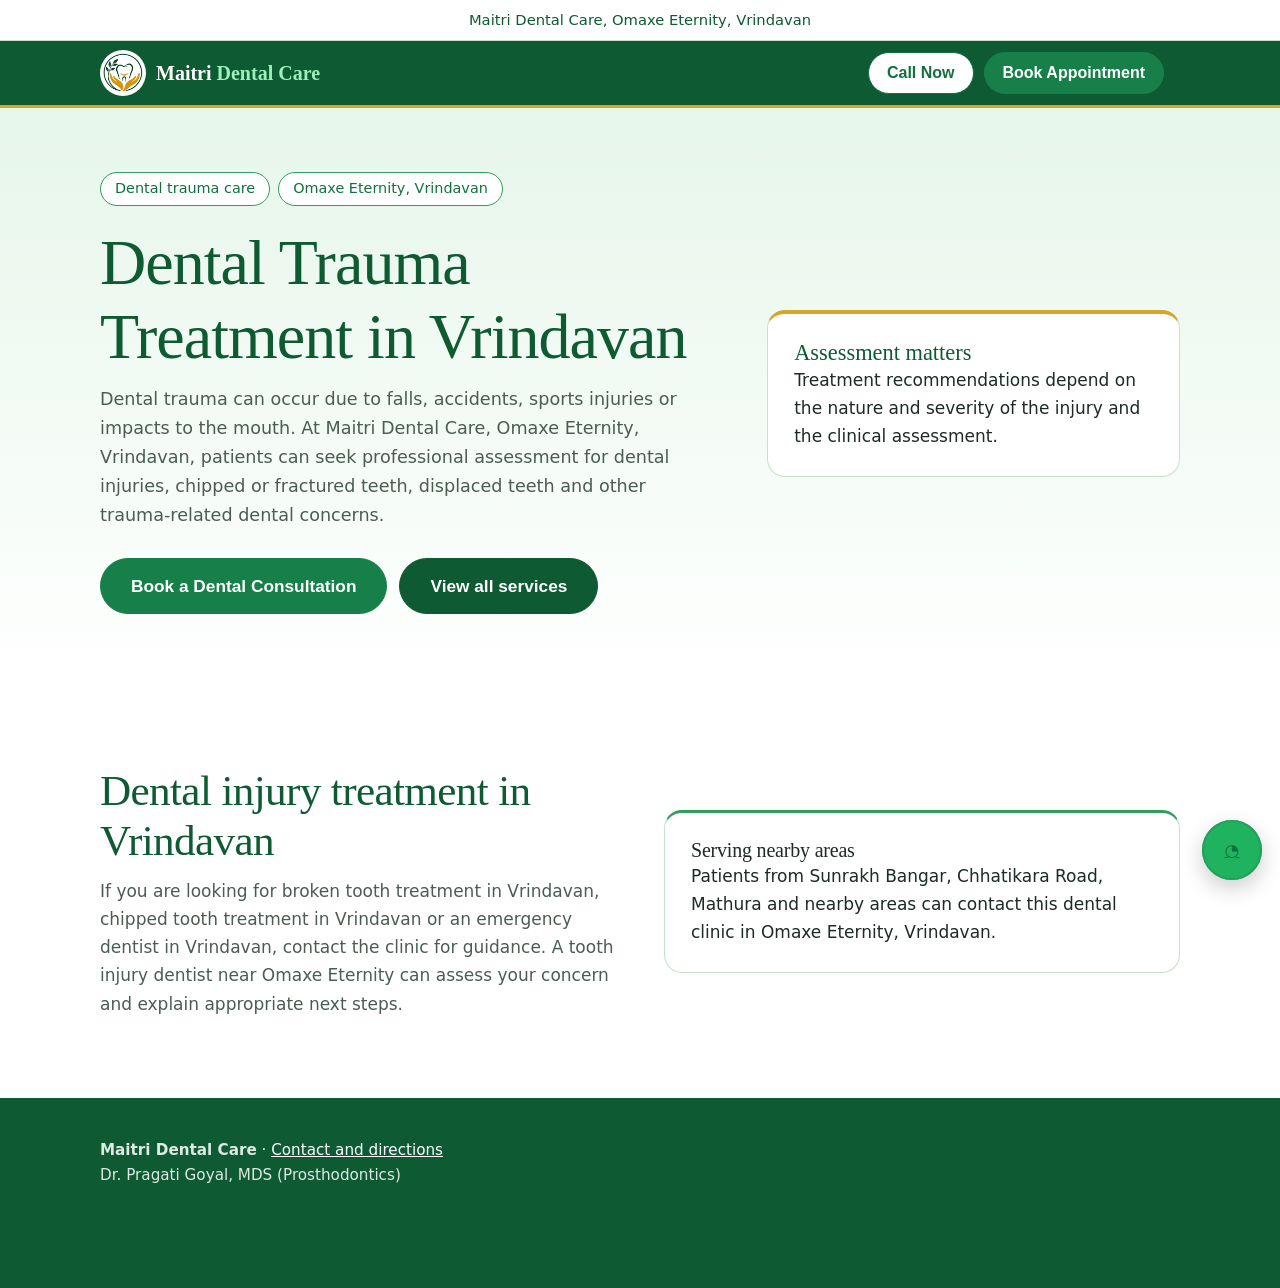
==== dental-trauma-treatment-vrindavan/index.html @ 9bc60e59 "Initial commit - Maitri Dental Care" ====
<!doctype html>
<html lang="en"><head><meta charset="utf-8"><meta name="viewport" content="width=device-width,initial-scale=1">
<title>Dental Trauma Treatment in Vrindavan | Maitri Dental Care</title>
<meta name="description" content="Looking for dental trauma treatment in Vrindavan? Contact Maitri Dental Care at Omaxe Eternity for assessment of dental injuries, broken teeth, knocked-out teeth and other dental trauma concerns.">
<link rel="canonical" href="/dental-trauma-treatment-vrindavan/"><link rel="icon" href="../assets/favicon.png"><link rel="stylesheet" href="../styles.css">
<script type="application/ld+json">{"@context":"https://schema.org","@type":"Service","name":"Dental Trauma Treatment","serviceType":"Dental trauma treatment","areaServed":{"@type":"City","name":"Vrindavan"},"provider":{"@type":"Dentist","name":"Maitri Dental Care","telephone":"+918267997067","address":{"@type":"PostalAddress","streetAddress":"002, Radha-3A, Ground Floor, Opposite Shiv Mandir, Circle Market, Omaxe Eternity, Sunrakh Bangar","addressLocality":"Vrindavan","addressRegion":"Uttar Pradesh","postalCode":"281121","addressCountry":"IN"}}}</script></head>
<body><div class="top">Maitri Dental Care, Omaxe Eternity, Vrindavan</div><header><div class="wrap nav"><a class="logo" href="../index.html"><img class="mark" src="../assets/logo.webp" width="46" height="46" alt=""><span class="lt">Maitri <span>Dental Care</span></span></a><div class="hcta"><a class="btn s" href="tel:+918267997067">Call Now</a><a class="btn wab" href="https://wa.me/918267997067?text=Hello%2C%20I%20would%20like%20to%20enquire%20about%20Dental%20Trauma%20Treatment%20or%20Maxillofacial%20Surgery%20consultation%20at%20Maitri%20Dental%20Care%2C%20Vrindavan." target="_blank" rel="noopener">Book Appointment</a></div></div></header>
<main><section class="hero"><div class="wrap"><div><div class="tags"><span class="tag">Dental trauma care</span><span class="tag">Omaxe Eternity, Vrindavan</span></div><h1>Dental Trauma Treatment in Vrindavan</h1><p class="lead">Dental trauma can occur due to falls, accidents, sports injuries or impacts to the mouth. At Maitri Dental Care, Omaxe Eternity, Vrindavan, patients can seek professional assessment for dental injuries, chipped or fractured teeth, displaced teeth and other trauma-related dental concerns.</p><div class="row"><a class="btn wab lg" href="https://wa.me/918267997067?text=Hello%2C%20I%20would%20like%20to%20enquire%20about%20Dental%20Trauma%20Treatment%20or%20Maxillofacial%20Surgery%20consultation%20at%20Maitri%20Dental%20Care%2C%20Vrindavan." target="_blank" rel="noopener">Book a Dental Consultation</a><a class="btn p lg" href="../index.html#services">View all services</a></div></div><aside class="card facts"><p class="ftitle">Assessment matters</p><p>Treatment recommendations depend on the nature and severity of the injury and the clinical assessment.</p></aside></div></section>
<section><div class="wrap two"><div><h2>Dental injury treatment in Vrindavan</h2><p class="lead">If you are looking for broken tooth treatment in Vrindavan, chipped tooth treatment in Vrindavan or an emergency dentist in Vrindavan, contact the clinic for guidance. A tooth injury dentist near Omaxe Eternity can assess your concern and explain appropriate next steps.</p></div><div class="card"><h3>Serving nearby areas</h3><p>Patients from Sunrakh Bangar, Chhatikara Road, Mathura and nearby areas can contact this dental clinic in Omaxe Eternity, Vrindavan.</p></div></div></section></main><footer><div class="wrap"><p><b>Maitri Dental Care</b> · <a href="../index.html#contact">Contact and directions</a></p><p>Dr. Pragati Goyal, MDS (Prosthodontics)</p></div></footer><a class="wa" href="https://wa.me/918267997067?text=Hello%2C%20I%20would%20like%20to%20enquire%20about%20Dental%20Trauma%20Treatment%20or%20Maxillofacial%20Surgery%20consultation%20at%20Maitri%20Dental%20Care%2C%20Vrindavan." target="_blank" rel="noopener" aria-label="Chat with Maitri Dental Care on WhatsApp">◔</a></body></html>
---- styles.css ----
:root{--bg:#fff;--warm:#f4fbf5;--mint:#e1f6e5;--soft:#b6e6c1;--sage:#2f9e5f;--ink:#1d2b24;--muted:#4c5c53;--line:#c3e4cb;--gold:#d4a62a;--deep:#12703f;--r:18px;--ease:.25s ease}*{box-sizing:border-box;margin:0}html{scroll-behavior:smooth;scroll-padding-top:76px;padding-top:env(safe-area-inset-top,0)}body{font:17px/1.65 Figtree,system-ui,sans-serif;color:var(--ink);background:var(--bg);padding-bottom:env(safe-area-inset-bottom,0)}h1,h2{color:#0e5a33}h1,h2,h3{font-family:Fraunces,Georgia,serif;font-weight:500;line-height:1.15;letter-spacing:-.01em}h1{font-size:clamp(2.3rem,6vw,4rem)}h2{font-size:clamp(1.8rem,4vw,2.7rem)}h3{font-size:1.25rem}a{color:var(--deep)}:focus-visible{outline:3px solid var(--deep);outline-offset:3px;border-radius:6px}.wrap{max-width:1120px;margin:auto;padding:0 20px}section{padding:clamp(44px,8vw,80px) 0}img{max-width:100%}html{overflow-x:clip}.alt{background:linear-gradient(180deg,#e1f6e5,#d3f0d9)}.warm{background:var(--warm)}.lead{color:var(--muted);max-width:60ch;margin-top:12px}.btn{display:inline-flex;align-items:center;justify-content:center;gap:8px;min-height:48px;padding:0 24px;border-radius:999px;font:600 1rem Figtree,sans-serif;text-decoration:none;border:1.5px solid var(--deep);cursor:pointer;transition:transform var(--ease),background var(--ease)}.btn:hover{transform:translateY(-2px)}.p{background:linear-gradient(135deg,#17a05a,#0f6a3c);color:#fff;border-color:#0f6a3c;box-shadow:0 6px 16px rgba(18,112,63,.3)}.p:hover{background:linear-gradient(135deg,#1bb064,#0d5a33)}.s{background:#fff;color:var(--deep)}.s:hover{background:var(--mint)}.row{display:flex;flex-wrap:wrap;gap:12px;margin-top:28px}header{position:sticky;top:0;z-index:20;background:rgba(255,255,255,.94);border-bottom:1px solid var(--line);padding-top:env(safe-area-inset-top,0)}.nav{display:flex;align-items:center;justify-content:space-between;height:64px}.logo{font:600 1.25rem Fraunces,serif;color:var(--ink);text-decoration:none}.logo span{color:var(--sage)}header{border-bottom:3px solid var(--soft)}nav ul{display:flex;gap:22px;list-style:none;padding:0}nav a{text-decoration:none;color:var(--muted);font-weight:500;font-size:.95rem}nav a:hover{color:var(--deep)}.menu{display:none;background:none;border:1px solid var(--line);border-radius:10px;min-width:48px;min-height:44px;font-size:1.2rem;cursor:pointer}.hero{background:radial-gradient(circle at 85% 10%,#c5efd0,transparent 45%),linear-gradient(180deg,#d8f3de,#fff);padding:64px 0 72px}.hero .wrap{display:grid;grid-template-columns:minmax(0,1.2fr) minmax(0,.8fr);gap:48px;align-items:center}.tags{display:flex;flex-wrap:wrap;gap:8px;margin-bottom:20px}.tag{background:#fff;border:1.5px solid var(--sage);border-radius:999px;padding:4px 14px;font-size:.9rem;color:var(--deep);font-weight:500}.hero p.lead{font-size:1.1rem}.card{background:#fff;border:1px solid var(--line);border-top:3px solid var(--sage);border-radius:var(--r);padding:26px}.facts dl{display:grid;gap:14px;margin-top:14px}.facts dt{font-size:.9rem;color:var(--sage);font-weight:600}.facts dd{font-family:Fraunces,serif;font-size:1.2rem}.facts{border-top:4px solid var(--gold)}.grid{display:grid;gap:18px;margin-top:36px;grid-template-columns:repeat(auto-fill,minmax(250px,1fr))}.svc{display:flex;flex-direction:column;gap:8px;transition:box-shadow var(--ease),border-color var(--ease)}.svc:hover{box-shadow:0 10px 28px rgba(47,93,70,.1);border-color:var(--sage)}.ic{width:46px;height:46px;border-radius:14px;background:linear-gradient(135deg,var(--soft),#e9f9ec);display:grid;place-items:center;color:var(--deep)}.ic svg{width:24px;height:24px;stroke:currentColor;fill:none;stroke-width:1.7;stroke-linecap:round;stroke-linejoin:round}.svc p{color:var(--muted);font-size:.96rem;flex:1}.svc a{font-weight:600;font-size:.95rem}.two{display:grid;grid-template-columns:1fr 1fr;gap:48px;align-items:center}.doc{display:grid;grid-template-columns:380px 1fr;gap:40px;align-items:center}.ph{border-radius:22px;overflow:hidden;border:4px solid #fff;box-shadow:0 0 0 2px var(--gold),0 18px 40px rgba(31,107,69,.22)}.ph img{display:block;width:100%;height:auto}.ph{max-width:420px}.mono{aspect-ratio:1;border-radius:50%;background:var(--soft);display:grid;place-items:center;font:500 3.4rem Fraunces,serif;color:var(--deep);border:4px solid #fff;box-shadow:0 0 0 1px var(--line)}.note{font-size:.88rem;color:var(--muted);margin-top:8px;text-align:center}ul.ticks{list-style:none;padding:0;display:grid;gap:10px;margin-top:18px}ul.ticks li{padding-left:30px;position:relative}ul.ticks li:before{content:"";position:absolute;left:0;top:.35em;width:18px;height:18px;border-radius:50%;background:var(--soft) url("data:image/svg+xml,%3Csvg xmlns='http://www.w3.org/2000/svg' viewBox='0 0 12 12'%3E%3Cpath d='M3 6.2l2 2 4-4.4' fill='none' stroke='%232f5d46' stroke-width='1.6' stroke-linecap='round' stroke-linejoin='round'/%3E%3C/svg%3E") center/12px no-repeat}.why{display:grid;gap:14px;margin-top:36px;grid-template-columns:repeat(auto-fill,minmax(230px,1fr))}.why .card{padding:20px;font-weight:500}.why small{display:block;font-weight:400;color:var(--muted);font-size:.9rem}details{border-bottom:1px solid var(--line);padding:4px 0}summary{cursor:pointer;font-weight:600;padding:16px 0;list-style:none;display:flex;justify-content:space-between;gap:16px;min-height:48px}summary::-webkit-details-marker{display:none}summary:after{content:"+";color:var(--sage);font-size:1.4rem;line-height:1}details[open] summary:after{content:"–"}details p{color:var(--muted);padding:0 0 18px;max-width:70ch}form{display:grid;gap:16px;grid-template-columns:1fr 1fr}.f{display:grid;gap:6px}.full{grid-column:1/-1}label{font-weight:600;font-size:.95rem}input,select,textarea{font:inherit;padding:12px 14px;min-height:48px;border:1.5px solid #b9cdbe;border-radius:12px;background:#fff;color:var(--ink);width:100%}input[aria-invalid=true]{border-color:#a33}.err{color:#a33;font-size:.88rem;min-height:1em}.hours td{padding:6px 0;vertical-align:top}.hours td:first-child{padding-right:24px;font-weight:600}.contact{display:grid;grid-template-columns:1fr 1fr;gap:28px;margin-top:36px}.mapc{background:linear-gradient(135deg,var(--mint),var(--soft));display:flex;flex-direction:column;justify-content:center;align-items:flex-start;gap:12px}footer{background:linear-gradient(135deg,#0e5a33,#0a3f25);color:#dfe9e2;padding:40px 0 100px;font-size:.95rem}footer a{color:#fff}.wa{background:#1fb35f!important;position:fixed;right:max(18px,env(safe-area-inset-right));bottom:max(20px,calc(env(safe-area-inset-bottom) + 12px));width:60px;height:60px;border-radius:50%;background:#25a05a;display:grid;place-items:center;box-shadow:0 8px 22px rgba(0,0,0,.2);z-index:30;transition:transform var(--ease)}.wa:hover{transform:scale(1.07)}.wa svg{width:32px;height:32px;fill:#fff}.wa:after{content:"";position:absolute;inset:0;border-radius:50%;border:2px solid #25a05a;animation:pulse 2.6s 3}@keyframes pulse{0%{transform:scale(1);opacity:.6}100%{transform:scale(1.5);opacity:0}}.bar{display:none}.js .rv{opacity:0;transform:translateY(14px);transition:opacity .6s,transform .6s}.js .rv.in{opacity:1;transform:none}@media(max-width:860px){nav ul{display:none;position:absolute;top:64px;left:0;right:0;flex-direction:column;background:#fff;padding:12px 20px 20px;border-bottom:1px solid var(--line);gap:4px}nav ul.open{display:flex}nav li a{display:block;padding:12px 0}.menu{display:block}.hero .wrap,.two,.contact,form,.doc{grid-template-columns:1fr}section{padding:52px 0}.bar{display:grid;grid-template-columns:1fr 1.2fr 1.2fr;gap:8px;position:fixed;left:0;right:0;bottom:0;z-index:25;background:#fff;border-top:1px solid var(--line);padding:8px 12px calc(8px + env(safe-area-inset-bottom,0))}.bar .btn{min-height:46px;padding:0 8px;font-size:.92rem}.wa{bottom:calc(80px + env(safe-area-inset-bottom,0))}}.top{background:#0a3f25;color:#fff;display:flex;flex-wrap:wrap;gap:4px 18px;justify-content:center;align-items:center;padding:8px 16px;font-size:.92rem;text-align:center}.top a{color:#ffe08a;font-weight:600;text-decoration:none;white-space:nowrap}.dot{display:inline-block;width:9px;height:9px;border-radius:50%;margin-right:8px;background:#ffb4a8}.dot.on{background:#5de58f;box-shadow:0 0 0 4px rgba(93,229,143,.25)}.hcta{display:flex;gap:10px;margin-left:auto;margin-right:16px}.hcta .btn{min-height:42px;padding:0 18px}.wab{background:linear-gradient(135deg,#2ad06f,#17a05a);color:#fff;border-color:#13894c;box-shadow:0 6px 16px rgba(23,160,90,.35)}.wab:hover{background:linear-gradient(135deg,#33dd7b,#139450)}.lg{min-height:56px;padding:0 30px;font-size:1.08rem}.sm{min-height:44px;padding:0 18px;font-size:.95rem;margin-top:8px;align-self:flex-start}.reass{margin-top:18px;color:var(--muted);font-size:.95rem}.band{background:linear-gradient(120deg,#0e5a33,#17a05a);color:#fff;padding:clamp(36px,6vw,56px) 0}.band .wrap{display:flex;flex-wrap:wrap;gap:20px 40px;align-items:center;justify-content:space-between}.band h2{color:#fff}.band p{opacity:.92;margin-top:6px;max-width:48ch}.band .row{margin:0}.bw{background:#fff;color:#0e5a33;border-color:#fff}.bw:hover{background:#ffe9a8}@media(min-width:861px) and (max-width:1060px){.doc{grid-template-columns:300px 1fr}.hero .wrap{gap:28px}nav ul{gap:14px}.hcta .btn{padding:0 12px}}@media(max-width:860px){.hcta{display:none}.menu{margin-left:auto}.band .wrap{flex-direction:column;align-items:flex-start}}@media(max-width:560px){body{font-size:16px}.wrap{padding:0 16px}.row .btn,.band .btn{flex:1 1 100%}.doc{grid-template-columns:1fr}.ph{max-width:440px;margin:0 auto}.grid{grid-template-columns:1fr}.why{grid-template-columns:1fr 1fr}.why .card{padding:16px;font-size:.95rem}.hero{padding:40px 0 48px}.sm{align-self:stretch}.top{font-size:.85rem}.card{padding:20px}.hours td:first-child{padding-right:12px}}@media(max-width:360px){.why{grid-template-columns:1fr}h1{font-size:2rem}.bar .btn{font-size:.85rem}}@media(min-width:1400px){.wrap{max-width:1240px}body{font-size:18px}}.steps{list-style:none;padding:0;display:grid;grid-template-columns:repeat(auto-fit,minmax(220px,1fr));gap:18px;margin-top:32px;counter-reset:s}.steps li{counter-increment:s;background:#fff;border:1px solid var(--line);border-radius:var(--r);padding:22px 22px 22px 70px;position:relative;display:grid;gap:4px}.steps li:before{content:counter(s);position:absolute;left:20px;top:20px;width:34px;height:34px;border-radius:50%;background:linear-gradient(135deg,#17a05a,#0f6a3c);color:#fff;display:grid;place-items:center;font-weight:600}.steps span{color:var(--muted);font-size:.96rem}.alt{background:linear-gradient(135deg,#0e5a33,#17804a);color:#fff}.alt h2,.alt h3{color:#fff}.alt .lead{color:rgba(255,255,255,.9)}.lite{background:linear-gradient(180deg,#e1f6e5,#cdeed5)}header{background:#0e5a33;border-bottom:3px solid var(--gold)}.logo{color:#fff}.logo span{color:#9df0bb}nav a{color:#e6f7ec}nav a:hover{color:#fff;text-decoration:underline}.menu{color:#fff;border-color:rgba(255,255,255,.5)}.top{background:#fff;color:#0e5a33;border-bottom:1px solid var(--line)}.top a{color:#0e5a33}.why .card{background:linear-gradient(135deg,#17a05a,#0e5a33);color:#fff;border:0;border-top:3px solid var(--gold)}.why small{color:rgba(255,255,255,.88)}.ic{background:linear-gradient(135deg,#17a05a,#0f6a3c);color:#fff}.mapc{background:linear-gradient(135deg,#0e5a33,#17a05a);color:#fff;border:0}.mapc h3{color:#fff}.mapc p{color:rgba(255,255,255,.92)!important}.svc h3{color:#0e5a33}@media(max-width:860px){nav ul{background:#0e5a33}nav li a{color:#fff}}.p{background:#0e5a33;border-color:#0e5a33;box-shadow:none}.p:hover{background:#0a4a2a}.wab{background:#17804a;border-color:#17804a;box-shadow:none}.wab:hover{background:#126b3d}.why .card{background:#0e5a33;font-weight:500}.svc{padding:28px;border-top:1px solid var(--line);border-left:4px solid var(--sage)}.svc:hover{box-shadow:0 8px 24px rgba(14,90,51,.08)}.svc h3{font-size:1.2rem}.svcnote{text-align:center;color:var(--muted);margin:36px auto 0;max-width:56ch}.hero{background:linear-gradient(180deg,#e6f6ea,#fff)}.alt,.band,footer,.mapc{background:#0e5a33}.mapc{background:#0e5a33}.ic{background:#0e5a33}.tag{border-width:1px}h1,h2{letter-spacing:-.015em}.skip{position:absolute;left:-999px;top:8px;z-index:100;background:#fff;color:#0e5a33;padding:10px 16px;border-radius:8px;font-weight:600}.skip:focus{left:8px}header :focus-visible,.alt :focus-visible,.band :focus-visible,footer :focus-visible,.mapc :focus-visible,.why :focus-visible,.top :focus-visible{outline-color:#ffe08a}.wa:focus-visible{outline:3px solid #0e5a33;outline-offset:3px}.facts dt{color:var(--deep)}.ftitle{font:500 1.4rem Fraunces,Georgia,serif;color:#0e5a33}.for{font-size:.9rem!important;color:var(--ink)!important;flex:0!important;border-top:1px solid var(--line);padding-top:10px;margin-top:4px}.wa .lbl{position:absolute;right:72px;background:#0e5a33;color:#fff;padding:7px 14px;border-radius:999px;font:500 .9rem Figtree,sans-serif;white-space:nowrap;opacity:0;pointer-events:none;transform:translateX(6px);transition:opacity .2s,transform .2s}.wa:hover .lbl,.wa:focus-visible .lbl{opacity:1;transform:none}@media(hover:none){.wa .lbl{display:none}}section:not(.hero){content-visibility:auto;contain-intrinsic-size:auto 600px}.logo{display:flex;align-items:center;gap:10px}.mark{border-radius:50%;background:#fff;padding:2px;flex:none;display:block;object-fit:contain}.logo .lt{color:#fff}.logo .lt span{color:#9df0bb}.fb{display:flex;align-items:center;gap:12px}.fb .mark{width:40px;height:40px}@media(max-width:380px){.logo .lt{font-size:1.05rem}.mark{width:40px;height:40px}}
h1 .kw{display:block;font:600 1rem Figtree,system-ui,sans-serif;letter-spacing:0;color:var(--deep);margin-bottom:10px}
@media(prefers-reduced-motion:reduce){*{animation:none!important;transition:none!important;scroll-behavior:auto!important}.js .rv{opacity:1;transform:none}}
.svc h3 a{color:inherit;text-decoration:none}.svc h3 a:hover{text-decoration:underline}
.svc h3 a{font-family:Fraunces,Georgia,serif;font-weight:500}.svc p{font-family:Figtree,system-ui,sans-serif}.svc .btn{font-family:Figtree,system-ui,sans-serif}
.svc h3,.svc h3 a{font-size:1.2rem;line-height:1.15}.svc p{font-size:.96rem;line-height:1.65}
.brandlock{display:flex;flex-direction:column;line-height:1.05}.brandlock small{margin-top:4px;color:#d8f2df;font:600 .55rem Figtree,sans-serif;letter-spacing:.16em;text-transform:uppercase}.brandlock .lt{line-height:1}
.devotional{background:linear-gradient(135deg,#fffdf6,#eef9f0);padding:42px 0}.devotional-wrap{display:grid;grid-template-columns:minmax(0,.9fr) minmax(280px,.7fr);gap:42px;align-items:center}.devotional-copy h2{margin-top:14px}.devotional-copy .lead{margin-top:14px}.devotional-gallery{max-width:360px;justify-self:end}.devotional-gallery figure{margin:0;overflow:hidden;border-radius:18px;background:#111;border:5px solid #fff;box-shadow:0 6px 20px rgba(47,93,70,.14)}.devotional-gallery img{display:block;width:100%;height:360px;object-fit:cover}.devotional-gallery figcaption{padding:10px 12px;background:#fff;color:var(--muted);font-size:.82rem;line-height:1.35}@media(max-width:860px){.devotional-wrap{grid-template-columns:1fr;gap:24px}.devotional-gallery{max-width:420px;justify-self:start}.devotional-gallery img{height:360px}}@media(max-width:560px){.devotional{padding:34px 0}.devotional-gallery img{height:300px}.devotional-gallery figcaption{font-size:.75rem;padding:8px}}
@import url('https://fonts.googleapis.com/css2?family=Fraunces:opsz,wght@9..144,500&family=Figtree:wght@400;600&display=swap');
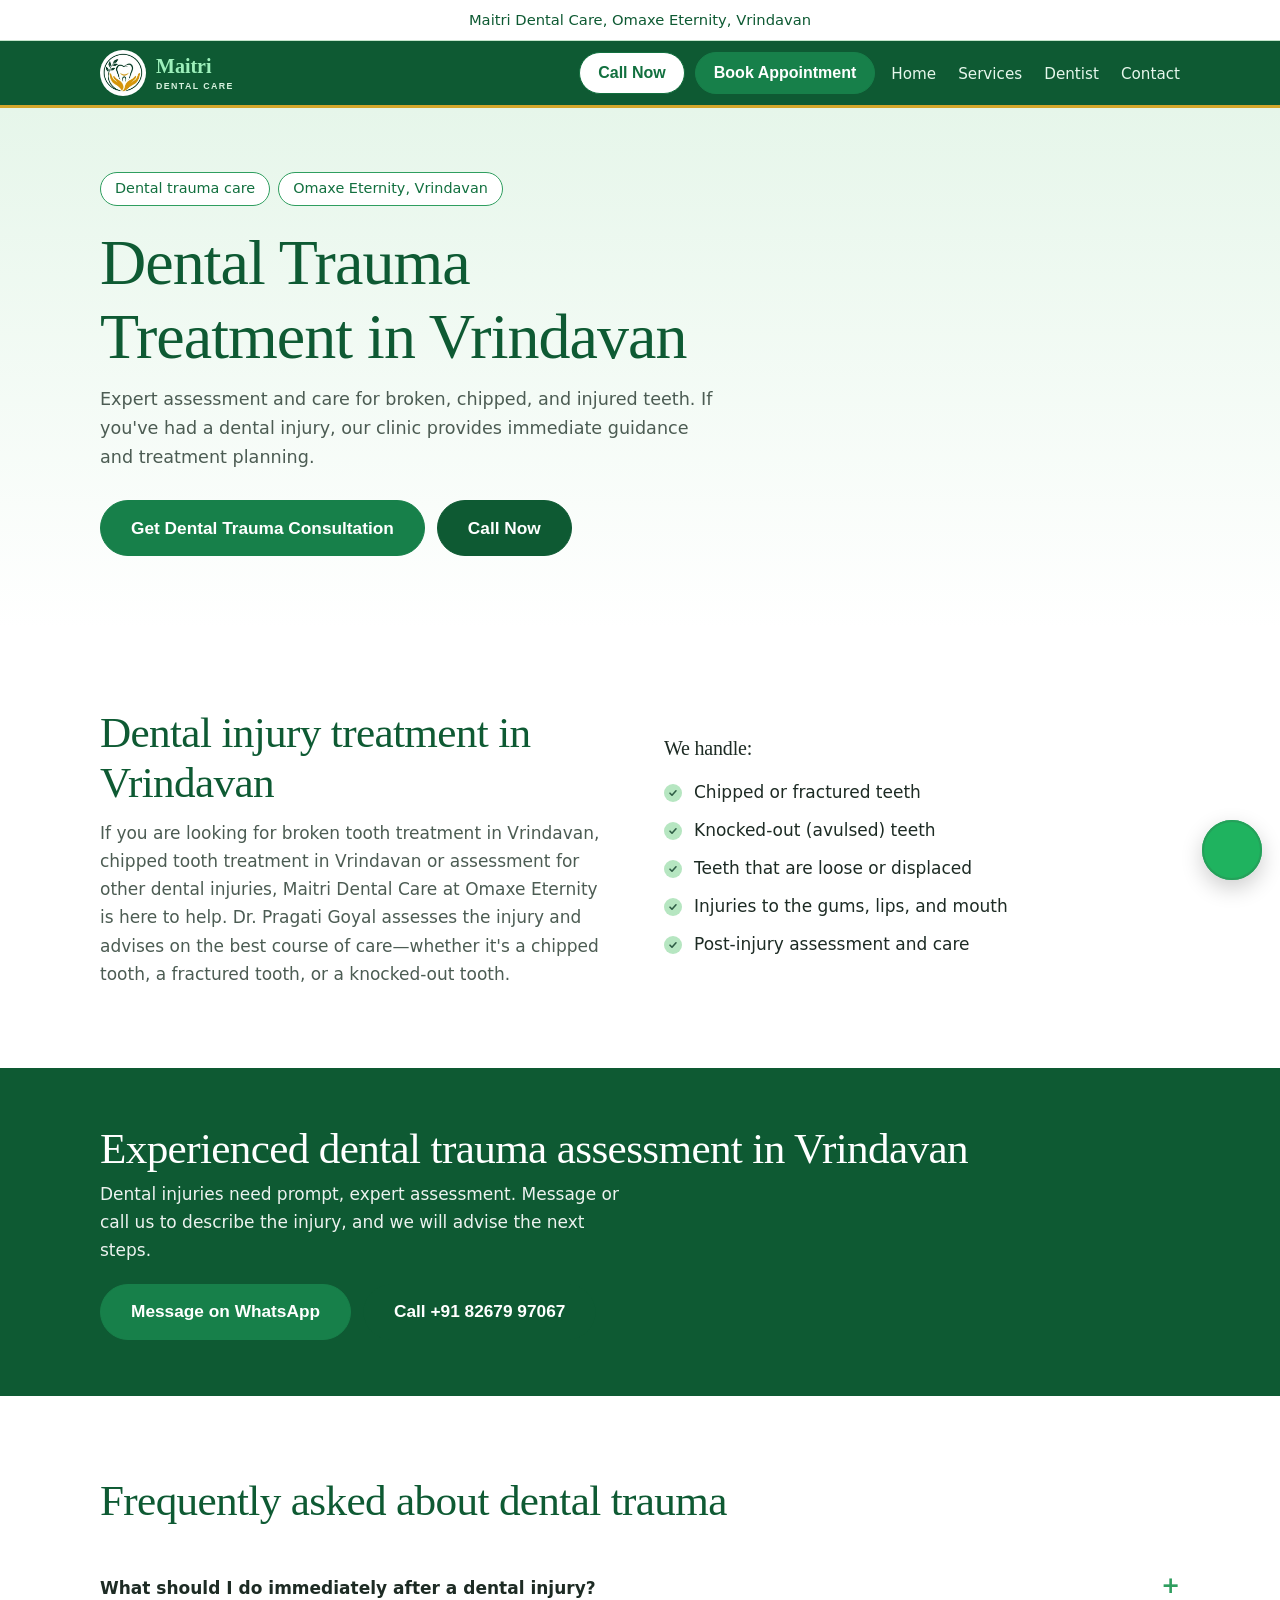
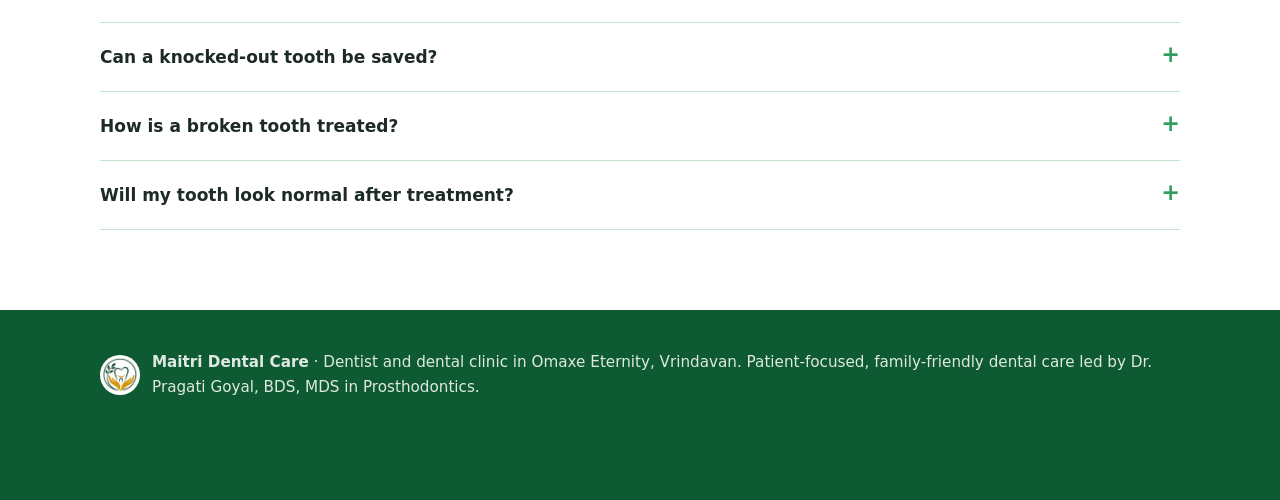
==== commit d26a5c16: "Add Meta Pixel tracking code to dental trauma treatment page" ====
--- a/dental-trauma-treatment-vrindavan/index.html
+++ b/dental-trauma-treatment-vrindavan/index.html
@@ -1,9 +1,20 @@
 <!doctype html>
 <html lang="en"><head><meta charset="utf-8"><meta name="viewport" content="width=device-width,initial-scale=1">
 <title>Dental Trauma Treatment in Vrindavan | Maitri Dental Care</title>
-<meta name="description" content="Looking for dental trauma treatment in Vrindavan? Contact Maitri Dental Care at Omaxe Eternity for assessment of dental injuries, broken teeth, knocked-out teeth and other dental trauma concerns.">
+<meta name="description" content="Looking for dental trauma treatment in Vrindavan? Contact Maitri Dental Care at Omaxe Eternity for assessment of dental injuries, broken teeth, knocked-out teeth and dental emergencies.">
 <link rel="canonical" href="/dental-trauma-treatment-vrindavan/"><link rel="icon" href="../assets/favicon.png"><link rel="stylesheet" href="../styles.css">
-<script type="application/ld+json">{"@context":"https://schema.org","@type":"Service","name":"Dental Trauma Treatment","serviceType":"Dental trauma treatment","areaServed":{"@type":"City","name":"Vrindavan"},"provider":{"@type":"Dentist","name":"Maitri Dental Care","telephone":"+918267997067","address":{"@type":"PostalAddress","streetAddress":"002, Radha-3A, Ground Floor, Opposite Shiv Mandir, Circle Market, Omaxe Eternity, Sunrakh Bangar","addressLocality":"Vrindavan","addressRegion":"Uttar Pradesh","postalCode":"281121","addressCountry":"IN"}}}</script></head>
-<body><div class="top">Maitri Dental Care, Omaxe Eternity, Vrindavan</div><header><div class="wrap nav"><a class="logo" href="../index.html"><img class="mark" src="../assets/logo.webp" width="46" height="46" alt=""><span class="lt">Maitri <span>Dental Care</span></span></a><div class="hcta"><a class="btn s" href="tel:+918267997067">Call Now</a><a class="btn wab" href="https://wa.me/918267997067?text=Hello%2C%20I%20would%20like%20to%20enquire%20about%20Dental%20Trauma%20Treatment%20or%20Maxillofacial%20Surgery%20consultation%20at%20Maitri%20Dental%20Care%2C%20Vrindavan." target="_blank" rel="noopener">Book Appointment</a></div></div></header>
-<main><section class="hero"><div class="wrap"><div><div class="tags"><span class="tag">Dental trauma care</span><span class="tag">Omaxe Eternity, Vrindavan</span></div><h1>Dental Trauma Treatment in Vrindavan</h1><p class="lead">Dental trauma can occur due to falls, accidents, sports injuries or impacts to the mouth. At Maitri Dental Care, Omaxe Eternity, Vrindavan, patients can seek professional assessment for dental injuries, chipped or fractured teeth, displaced teeth and other trauma-related dental concerns.</p><div class="row"><a class="btn wab lg" href="https://wa.me/918267997067?text=Hello%2C%20I%20would%20like%20to%20enquire%20about%20Dental%20Trauma%20Treatment%20or%20Maxillofacial%20Surgery%20consultation%20at%20Maitri%20Dental%20Care%2C%20Vrindavan." target="_blank" rel="noopener">Book a Dental Consultation</a><a class="btn p lg" href="../index.html#services">View all services</a></div></div><aside class="card facts"><p class="ftitle">Assessment matters</p><p>Treatment recommendations depend on the nature and severity of the injury and the clinical assessment.</p></aside></div></section>
-<section><div class="wrap two"><div><h2>Dental injury treatment in Vrindavan</h2><p class="lead">If you are looking for broken tooth treatment in Vrindavan, chipped tooth treatment in Vrindavan or an emergency dentist in Vrindavan, contact the clinic for guidance. A tooth injury dentist near Omaxe Eternity can assess your concern and explain appropriate next steps.</p></div><div class="card"><h3>Serving nearby areas</h3><p>Patients from Sunrakh Bangar, Chhatikara Road, Mathura and nearby areas can contact this dental clinic in Omaxe Eternity, Vrindavan.</p></div></div></section></main><footer><div class="wrap"><p><b>Maitri Dental Care</b> · <a href="../index.html#contact">Contact and directions</a></p><p>Dr. Pragati Goyal, MDS (Prosthodontics)</p></div></footer><a class="wa" href="https://wa.me/918267997067?text=Hello%2C%20I%20would%20like%20to%20enquire%20about%20Dental%20Trauma%20Treatment%20or%20Maxillofacial%20Surgery%20consultation%20at%20Maitri%20Dental%20Care%2C%20Vrindavan." target="_blank" rel="noopener" aria-label="Chat with Maitri Dental Care on WhatsApp">◔</a></body></html>
+<script type="application/ld+json">{"@context":"https://schema.org","@type":"Service","name":"Dental Trauma Treatment","serviceType":"Dental trauma treatment","areaServed":{"@type":"City","name":"Vrindavan"},"provider":{"@type":"Dentist","name":"Dr. Pragati Goyal","address":{"@type":"PostalAddress","streetAddress":"002, Radha-3A, Ground Floor, Opposite Shiv Mandir, Circle Market, Omaxe Eternity, Sunrakh Bangar","addressLocality":"Vrindavan","addressRegion":"UP","postalCode":"281121","addressCountry":"IN"}}}</script>
+<!-- Meta Pixel Code -->
+<script>
+!function(f,b,e,v,n,t,s){if(f.fbq)return;n=f.fbq=function(){n.callMethod?n.callMethod.apply(n,arguments):n.queue.push(arguments)};if(!f._fbq)f._fbq=n;n.push=n;n.loaded=!0;n.version='2.0';n.queue=[];t=b.createElement(e);t.async=!0;t.src=v;s=b.getElementsByTagName(e)[0];s.parentNode.insertBefore(t,s)}(window,document,'script','https://connect.facebook.net/en_US/fbevents.js');fbq('init','1136926618898289');fbq('track','PageView');
+</script>
+<noscript><img height="1" width="1" style="display:none" src="https://www.facebook.com/tr?id=1136926618898289&ev=PageView&noscript=1" /></noscript>
+<!-- End Meta Pixel Code -->
+<body><div class="top">Maitri Dental Care, Omaxe Eternity, Vrindavan</div><header><div class="wrap nav"><a class="logo" href="../index.html"><img class="mark" src="../assets/logo.webp" width="46" height="46" alt="Maitri Dental Care logo" decoding="async"><span class="brandlock"><strong>Maitri</strong><small>Dental Care</small></span></a><div class="hcta"><a class="btn s" href="tel:+918267997067">Call Now</a><a class="btn wab" data-wa href="#" target="_blank" rel="noopener">Book Appointment</a></div><button class="menu" aria-label="Open menu" aria-expanded="false" aria-controls="links">☰</button><nav aria-label="Main"><ul id="links"><li><a href="../index.html#home">Home</a></li><li><a href="../index.html#services">Services</a></li><li><a href="../index.html#dentist">Dentist</a></li><li><a href="../index.html#contact">Contact</a></li></ul></nav></div></header>
+<main><section class="hero"><div class="wrap"><div><div class="tags"><span class="tag">Dental trauma care</span><span class="tag">Omaxe Eternity, Vrindavan</span></div><h1>Dental Trauma Treatment in Vrindavan</h1><p class="lead">Expert assessment and care for broken, chipped, and injured teeth. If you've had a dental injury, our clinic provides immediate guidance and treatment planning.</p><div class="row"><a class="btn wab lg" data-wa href="#" rel="noopener" target="_blank">Get Dental Trauma Consultation</a><a class="btn p lg" href="tel:+918267997067">Call Now</a></div></div></div></section>
+<section><div class="wrap two"><div><h2>Dental injury treatment in Vrindavan</h2><p class="lead">If you are looking for broken tooth treatment in Vrindavan, chipped tooth treatment in Vrindavan or assessment for other dental injuries, Maitri Dental Care at Omaxe Eternity is here to help. Dr. Pragati Goyal assesses the injury and advises on the best course of care—whether it's a chipped tooth, a fractured tooth, or a knocked-out tooth.</p></div><div><h3>We handle:</h3><ul class="ticks"><li>Chipped or fractured teeth</li><li>Knocked-out (avulsed) teeth</li><li>Teeth that are loose or displaced</li><li>Injuries to the gums, lips, and mouth</li><li>Post-injury assessment and care</li></ul></div></div></section>
+<section class="band"><div class="wrap"><div><h2>Experienced dental trauma assessment in Vrindavan</h2><p>Dental injuries need prompt, expert assessment. Message or call us to describe the injury, and we will advise the next steps.</p></div><div class="row"><a class="btn wab lg" data-wa href="#" rel="noopener" target="_blank">Message on WhatsApp</a><a class="btn p lg" href="tel:+918267997067">Call +91 82679 97067</a></div></div></section>
+<section><div class="wrap"><h2>Frequently asked about dental trauma</h2><div style="margin-top:28px"><details><summary>What should I do immediately after a dental injury?</summary><p>Stay calm. If a tooth is knocked out, handle it by the crown (not the root), rinse it gently with milk or saline, and try to place it back in the socket or keep it in milk. Call the clinic immediately and describe the injury. We can advise the next steps and may ask you to come in urgently.</p></details><details><summary>Can a knocked-out tooth be saved?</summary><p>The chances of saving a knocked-out tooth are highest if it is handled carefully and replaced quickly (ideally within 30 minutes to 2 hours). This is why immediate action and professional assessment are critical. Call us right away.</p></details><details><summary>How is a broken tooth treated?</summary><p>Treatment depends on the severity. A small chip might need smoothing or a filling. A deeper break might need a crown, root canal, or other treatment. The dentist will examine and advise after assessment.</p></details><details><summary>Will my tooth look normal after treatment?</summary><p>Modern dentistry can restore most dental injuries to look and function well. The exact outcome depends on the injury. The dentist will explain your options after examining you.</p></details></div></div></section>
+<footer><div class="wrap"><p class="fb"><img class="mark" src="../assets/logo.webp" width="40" height="40" alt="" loading="lazy" decoding="async"><span><b>Maitri Dental Care</b> · Dentist and dental clinic in Omaxe Eternity, Vrindavan. Patient-focused, family-friendly dental care led by Dr. Pragati Goyal, BDS, MDS in Prosthodontics.</span></p></div><a class="wa" data-wa href="#" target="_blank" rel="noopener" aria-label="Chat with Maitri Dental Care on WhatsApp" title="Chat on WhatsApp"><span class="lbl" aria-hidden="true">Chat on WhatsApp</span></a><div class="bar"><a class="btn s" href="tel:+918267997067">Call</a><a class="btn wab" data-wa href="#" target="_blank" rel="noopener">WhatsApp</a><a class="btn p" data-wa href="#" target="_blank" rel="noopener">Book</a></div></footer>
+<script src="../script.js" defer></script>
+</body></html>
